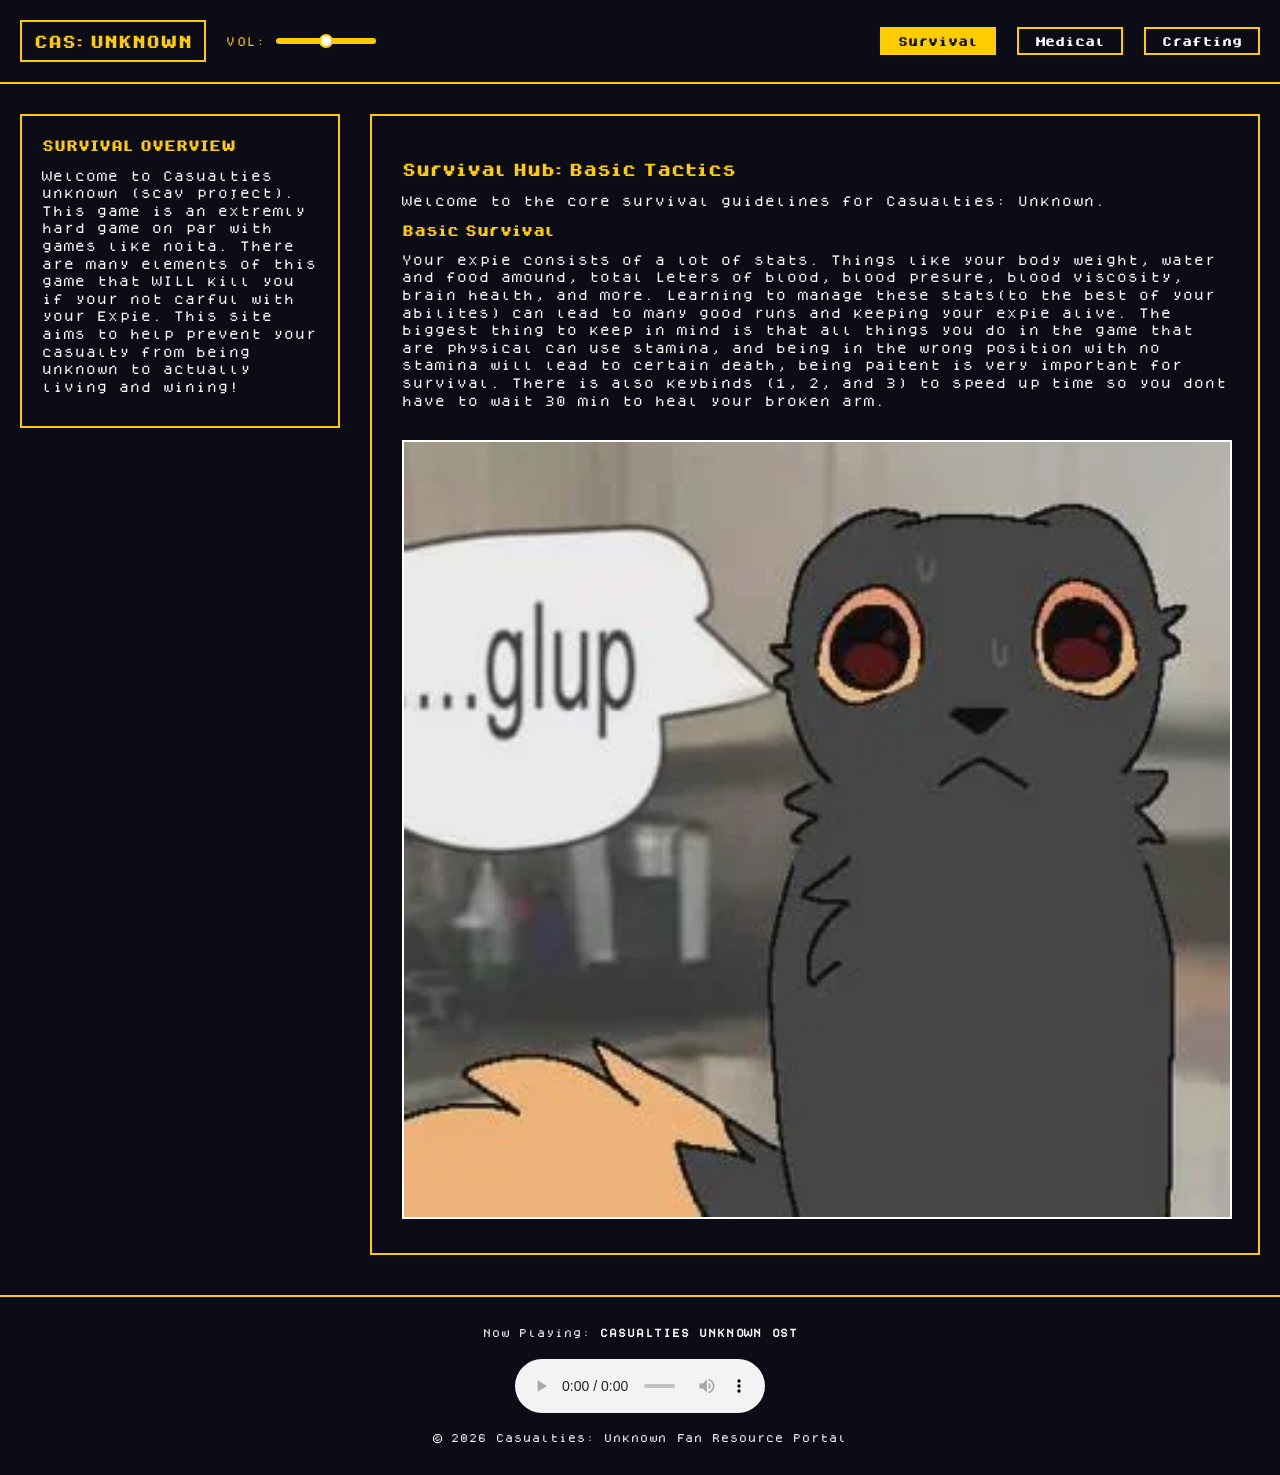
==== index.html @ 2d1eaf35 "Update index.html" ====
<!DOCTYPE html>
<html lang="en">
<head>
    <meta charset="UTF-8">
    <meta name="viewport" content="width=device-width, initial-scale=1.0">
    <meta name="description" content="Survival hub and mechanics overview for Casualties Unknown.">
    <title>Survival Hub - Casualties: Unknown</title>
    <link rel="stylesheet" href="style.css">
    <style>
        .header-left {
            display: flex;
            align-items: center;
            gap: 20px;
        }
        .volume-container {
            display: flex;
            align-items: center;
            gap: 8px;
            font-size: 10px;
            color: #ffcc00;
        }
        .volume-slider {
            -webkit-appearance: none;
            appearance: none;
            width: 100px;
            height: 6px;
            background: #ffcc00;
            border-radius: 3px;
            outline: none;
        }
        .volume-slider::-webkit-slider-thumb {
            -webkit-appearance: none;
            appearance: none;
            width: 14px;
            height: 14px;
            border-radius: 50%;
            background: #ffffff;
            cursor: pointer;
            border: 2px solid #ffcc00;
        }
        .volume-slider::-moz-range-thumb {
            width: 14px;
            height: 14px;
            border-radius: 50%;
            background: #ffffff;
            cursor: pointer;
            border: 2px solid #ffcc00;
        }
    </style>
</head>
<body>

    <header>
        <div class="header-left">
            <div class="logo">CAS: UNKNOWN</div>
            <div class="volume-container">
                <label for="vol-slider">VOL:</label>
                <input type="range" id="vol-slider" class="volume-slider" min="0" max="1" step="0.05" value="0.5" oninput="document.getElementById('bg-audio').volume = this.value;">
            </div>
        </div>

        <div class="nav-buttons">
            <a href="index.html" class="active">Survival</a>
            <a href="medical.html">Medical</a>
            <a href="crafting.html">Crafting</a>
        </div>
    </header>

    <div class="main-container">
        <aside class="sidebar">
            <h2>SURVIVAL OVERVIEW</h2>
            <p>Welcome to Casualties unknown (scav project). This game is an extremly hard game on par with games like noita. There are many elements of this game that WILL kill you if your not carful with your Expie. This site aims to help prevent your casualty from being unknown to actually living and wining!</p>
        </aside>

        <section class="content-box">
            <h1>Survival Hub: Basic Tactics</h1>
            <p>Welcome to the core survival guidelines for Casualties: Unknown.</p>
            
            <h2>Basic Survival</h2>
            <p>Your expie consists of a lot of stats. Things like your body weight, water and food amound, total Leters of blood, blood presure, blood viscosity, brain health, and more. Learning to manage these stats(to the best of your abilites) can lead to many good runs and keeping your expie alive. The biggest thing to keep in mind is that all things you do in the game that are physical can use stamina, and being in the wrong position with no stamina will lead to certain death, being paitent is very important for survival. There is also keybinds (1, 2, and 3) to speed up time so you dont have to wait 30 min to heal your broken arm.</p>
            
            <img src="glup.png" alt="Expie Glup Reaction" style="width: 100%; height: auto; margin-top: 20px; border: 2px solid #ffffff;">
        </section>
    </div>

    <footer>
        <p>Now Playing: <strong>CASUALTIES UNKNOWN OST</strong></p>
        <audio id="bg-audio" controls loop style="margin-top: 10px; width: 250px;">
            <source src="CASunknownOST.mp3" type="audio/mpeg">
            Your browser does not support the audio element.
        </audio>
        <p style="margin-top: 15px;">&copy; 2026 Casualties: Unknown Fan Resource Portal</p>
    </footer>

</body>
</html>
---- style.css ----
@font-face {
    font-family: 'Dogica';
    src: url('dogica.ttf') format('truetype');
    font-weight: normal;
    font-style: normal;
}

@font-face {
    font-family: 'DogicaBold';
    src: url('dogicabold.ttf') format('truetype');
    font-weight: bold;
    font-style: normal;
}

@font-face {
    font-family: 'DogicaPixel';
    src: url('dogicapixel.ttf') format('truetype');
    font-weight: normal;
    font-style: normal;
}

@font-face {
    font-family: 'DogicaPixelBold';
    src: url('dogicapixelbold.ttf') format('truetype');
    font-weight: bold;
    font-style: normal;
}

/* Global Reset and Theme Colors */
body {
    background-color: #0b0c16; /* Background - Dark Blue / Near Black */
    color: #ffffff;            /* Text - White */
    font-family: 'Dogica', monospace;
    font-size: 11px;
    line-height: 1.6;
    margin: 0;
    padding: 0;
}

/* Header Navigation Styling */
header {
    background-color: #0b0c16;
    border-bottom: 2px solid #ffcc00;
    padding: 20px;
    display: flex;
    justify-content: space-between;
    align-items: center;
}

.logo {
    color: #ffcc00;
    font-family: 'DogicaPixelBold', monospace;
    font-size: 14px;
    font-weight: bold;
    border: 2px solid #ffcc00;
    padding: 8px 12px;
}

.nav-buttons a {
    color: #ffffff;
    background-color: #0b0c16;
    border: 2px solid #ffcc00;
    padding: 8px 16px;
    margin-left: 10px;
    text-decoration: none;
    font-family: 'DogicaBold', monospace;
    font-size: 10px;
}

.nav-buttons a:hover, .nav-buttons a.active {
    background-color: #ffcc00;
    color: #0b0c16;
}

/* Expanded Main Container Layout */
.main-container {
    display: flex;
    max-width: 1400px;
    margin: 30px auto;
    padding: 0 20px;
    gap: 30px;
}

/* Sidebar Styling */
.sidebar {
    flex: 1;
    background-color: #0b0c16;
    border: 2px solid #ffcc00;
    padding: 20px;
    height: fit-content;
}

.sidebar h2 {
    color: #ffcc00;
    font-family: 'DogicaPixelBold', monospace;
    font-size: 12px;
    margin-top: 0;
}

/* Content Box Styling */
.content-box {
    flex: 3;
    background-color: #0b0c16;
    border: 2px solid #ffcc00;
    padding: 30px;
}

.content-box h1 {
    font-family: 'DogicaPixelBold', monospace;
    font-size: 14px;
    color: #ffcc00;
}

.content-box h2 {
    font-family: 'DogicaPixelBold', monospace;
    font-size: 12px;
    color: #ffcc00;
}

/* Footer Styling */
footer {
    text-align: center;
    padding: 20px;
    border-top: 2px solid #ffcc00;
    margin-top: 40px;
    color: #ffffff;
    font-size: 9px;
}
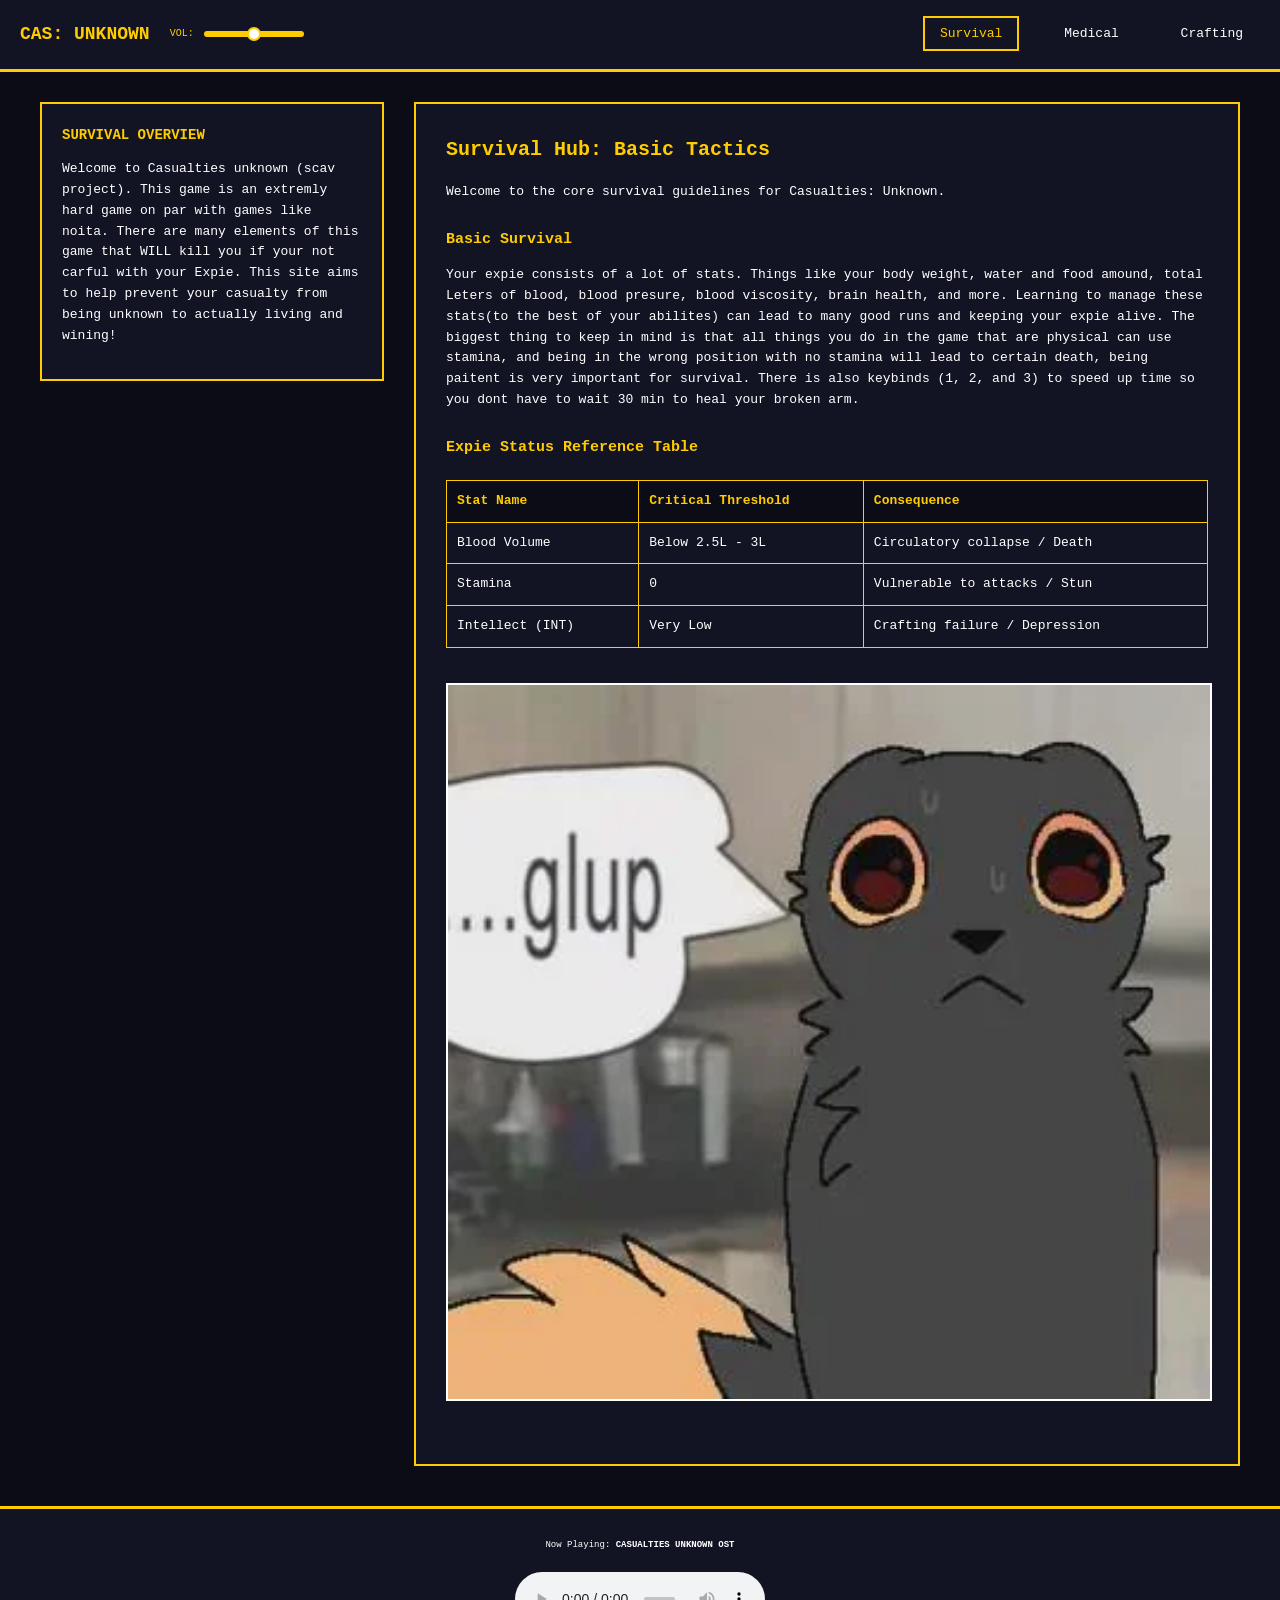
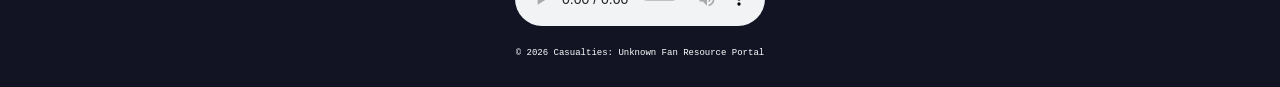
==== commit d12b2e75: "Update index.html" ====
--- a/index.html
+++ b/index.html
@@ -6,47 +6,6 @@
     <meta name="description" content="Survival hub and mechanics overview for Casualties Unknown.">
     <title>Survival Hub - Casualties: Unknown</title>
     <link rel="stylesheet" href="style.css">
-    <style>
-        .header-left {
-            display: flex;
-            align-items: center;
-            gap: 20px;
-        }
-        .volume-container {
-            display: flex;
-            align-items: center;
-            gap: 8px;
-            font-size: 10px;
-            color: #ffcc00;
-        }
-        .volume-slider {
-            -webkit-appearance: none;
-            appearance: none;
-            width: 100px;
-            height: 6px;
-            background: #ffcc00;
-            border-radius: 3px;
-            outline: none;
-        }
-        .volume-slider::-webkit-slider-thumb {
-            -webkit-appearance: none;
-            appearance: none;
-            width: 14px;
-            height: 14px;
-            border-radius: 50%;
-            background: #ffffff;
-            cursor: pointer;
-            border: 2px solid #ffcc00;
-        }
-        .volume-slider::-moz-range-thumb {
-            width: 14px;
-            height: 14px;
-            border-radius: 50%;
-            background: #ffffff;
-            cursor: pointer;
-            border: 2px solid #ffcc00;
-        }
-    </style>
 </head>
 <body>
 
@@ -79,13 +38,41 @@
             <h2>Basic Survival</h2>
             <p>Your expie consists of a lot of stats. Things like your body weight, water and food amound, total Leters of blood, blood presure, blood viscosity, brain health, and more. Learning to manage these stats(to the best of your abilites) can lead to many good runs and keeping your expie alive. The biggest thing to keep in mind is that all things you do in the game that are physical can use stamina, and being in the wrong position with no stamina will lead to certain death, being paitent is very important for survival. There is also keybinds (1, 2, and 3) to speed up time so you dont have to wait 30 min to heal your broken arm.</p>
             
-            <img src="glup.png" alt="Expie Glup Reaction" style="width: 100%; height: auto; margin-top: 20px; border: 2px solid #ffffff;">
+            <h2>Expie Status Reference Table</h2>
+            <table class="data-table">
+                <thead>
+                    <tr>
+                        <th>Stat Name</th>
+                        <th>Critical Threshold</th>
+                        <th>Consequence</th>
+                    </tr>
+                </thead>
+                <tbody>
+                    <tr>
+                        <td>Blood Volume</td>
+                        <td>Below 2.5L - 3L</td>
+                        <td>Circulatory collapse / Death</td>
+                    </tr>
+                    <tr>
+                        <td>Stamina</td>
+                        <td>0</td>
+                        <td>Vulnerable to attacks / Stun</td>
+                    </tr>
+                    <tr>
+                        <td>Intellect (INT)</td>
+                        <td>Very Low</td>
+                        <td>Crafting failure / Depression</td>
+                    </tr>
+                </tbody>
+            </table>
+
+            <img src="glup.png" alt="Expie Glup Reaction">
         </section>
     </div>
 
     <footer>
         <p>Now Playing: <strong>CASUALTIES UNKNOWN OST</strong></p>
-        <audio id="bg-audio" controls loop style="margin-top: 10px; width: 250px;">
+        <audio id="bg-audio" controls loop preload="auto" style="margin-top: 10px; width: 250px;">
             <source src="CASunknownOST.mp3" type="audio/mpeg">
             Your browser does not support the audio element.
         </audio>
--- a/style.css
+++ b/style.css
@@ -1,46 +1,17 @@
-@font-face {
-    font-family: 'Dogica';
-    src: url('dogica.ttf') format('truetype');
-    font-weight: normal;
-    font-style: normal;
-}
-
-@font-face {
-    font-family: 'DogicaBold';
-    src: url('dogicabold.ttf') format('truetype');
-    font-weight: bold;
-    font-style: normal;
-}
-
-@font-face {
-    font-family: 'DogicaPixel';
-    src: url('dogicapixel.ttf') format('truetype');
-    font-weight: normal;
-    font-style: normal;
-}
-
-@font-face {
-    font-family: 'DogicaPixelBold';
-    src: url('dogicapixelbold.ttf') format('truetype');
-    font-weight: bold;
-    font-style: normal;
-}
-
-/* Global Reset and Theme Colors */
+/* Core Styling & Variables */
 body {
-    background-color: #0b0c16; /* Background - Dark Blue / Near Black */
-    color: #ffffff;            /* Text - White */
-    font-family: 'Dogica', monospace;
-    font-size: 11px;
+    background-color: #0b0c16;
+    color: #ffffff;
+    font-family: "Dogica", monospace;
+    font-size: 13px;
     line-height: 1.6;
     margin: 0;
     padding: 0;
 }
 
-/* Header Navigation Styling */
 header {
-    background-color: #0b0c16;
-    border-bottom: 2px solid #ffcc00;
+    background-color: #121424;
+    border-bottom: 3px solid #ffcc00;
     padding: 20px;
     display: flex;
     justify-content: space-between;
@@ -48,43 +19,36 @@
 }
 
 .logo {
+    font-size: 18px;
+    font-weight: bold;
     color: #ffcc00;
-    font-family: 'DogicaPixelBold', monospace;
-    font-size: 14px;
-    font-weight: bold;
-    border: 2px solid #ffcc00;
-    padding: 8px 12px;
 }
 
 .nav-buttons a {
     color: #ffffff;
-    background-color: #0b0c16;
-    border: 2px solid #ffcc00;
-    padding: 8px 16px;
-    margin-left: 10px;
     text-decoration: none;
-    font-family: 'DogicaBold', monospace;
-    font-size: 10px;
+    margin-left: 20px;
+    padding: 8px 15px;
+    border: 2px solid transparent;
+    font-family: "Dogica", monospace;
 }
 
 .nav-buttons a:hover, .nav-buttons a.active {
-    background-color: #ffcc00;
-    color: #0b0c16;
+    border-color: #ffcc00;
+    color: #ffcc00;
 }
 
-/* Expanded Main Container Layout */
 .main-container {
     display: flex;
-    max-width: 1400px;
+    max-width: 1200px;
     margin: 30px auto;
+    gap: 30px;
     padding: 0 20px;
-    gap: 30px;
 }
 
-/* Sidebar Styling */
 .sidebar {
-    flex: 1;
-    background-color: #0b0c16;
+    width: 300px;
+    background-color: #121424;
     border: 2px solid #ffcc00;
     padding: 20px;
     height: fit-content;
@@ -92,37 +56,109 @@
 
 .sidebar h2 {
     color: #ffcc00;
-    font-family: 'DogicaPixelBold', monospace;
-    font-size: 12px;
+    font-size: 14px;
     margin-top: 0;
 }
 
-/* Content Box Styling */
 .content-box {
-    flex: 3;
-    background-color: #0b0c16;
+    flex: 1;
+    background-color: #121424;
     border: 2px solid #ffcc00;
     padding: 30px;
 }
 
 .content-box h1 {
-    font-family: 'DogicaPixelBold', monospace;
-    font-size: 14px;
+    color: #ffcc00;
+    font-size: 20px;
+    margin-top: 0;
+}
+
+.content-box h2 {
+    color: #ffcc00;
+    font-size: 15px;
+    margin-top: 25px;
+}
+
+footer {
+    text-align: center;
+    padding: 20px;
+    border-top: 3px solid #ffcc00;
+    margin-top: 40px;
+    color: #ffffff;
+    font-size: 9px;
+    background-color: #121424;
+}
+
+/* Header Left & Volume Controls */
+.header-left {
+    display: flex;
+    align-items: center;
+    gap: 20px;
+}
+
+.volume-container {
+    display: flex;
+    align-items: center;
+    gap: 8px;
+    font-size: 10px;
     color: #ffcc00;
 }
 
-.content-box h2 {
-    font-family: 'DogicaPixelBold', monospace;
-    font-size: 12px;
+.volume-slider {
+    -webkit-appearance: none;
+    appearance: none;
+    width: 100px;
+    height: 6px;
+    background: #ffcc00;
+    border-radius: 3px;
+    outline: none;
+}
+
+.volume-slider::-webkit-slider-thumb {
+    -webkit-appearance: none;
+    appearance: none;
+    width: 14px;
+    height: 14px;
+    border-radius: 50%;
+    background: #ffffff;
+    cursor: pointer;
+    border: 2px solid #ffcc00;
+}
+
+.volume-slider::-moz-range-thumb {
+    width: 14px;
+    height: 14px;
+    border-radius: 50%;
+    background: #ffffff;
+    cursor: pointer;
+    border: 2px solid #ffcc00;
+}
+
+/* Externalized Image Styling */
+.content-box img {
+    width: 100%;
+    height: auto;
+    margin-top: 15px;
+    margin-bottom: 25px;
+    border: 2px solid #ffffff;
+}
+
+/* Externalized Table Styling */
+.data-table {
+    width: 100%;
+    border-collapse: collapse;
+    margin-top: 20px;
+    margin-bottom: 20px;
+    color: #ffffff;
+}
+
+.data-table th, .data-table td {
+    border: 1px solid #ffcc00;
+    padding: 10px;
+    text-align: left;
+}
+
+.data-table th {
+    background-color: #0b0c16;
     color: #ffcc00;
 }
-
-/* Footer Styling */
-footer {
-    text-align: center;
-    padding: 20px;
-    border-top: 2px solid #ffcc00;
-    margin-top: 40px;
-    color: #ffffff;
-    font-size: 9px;
-}
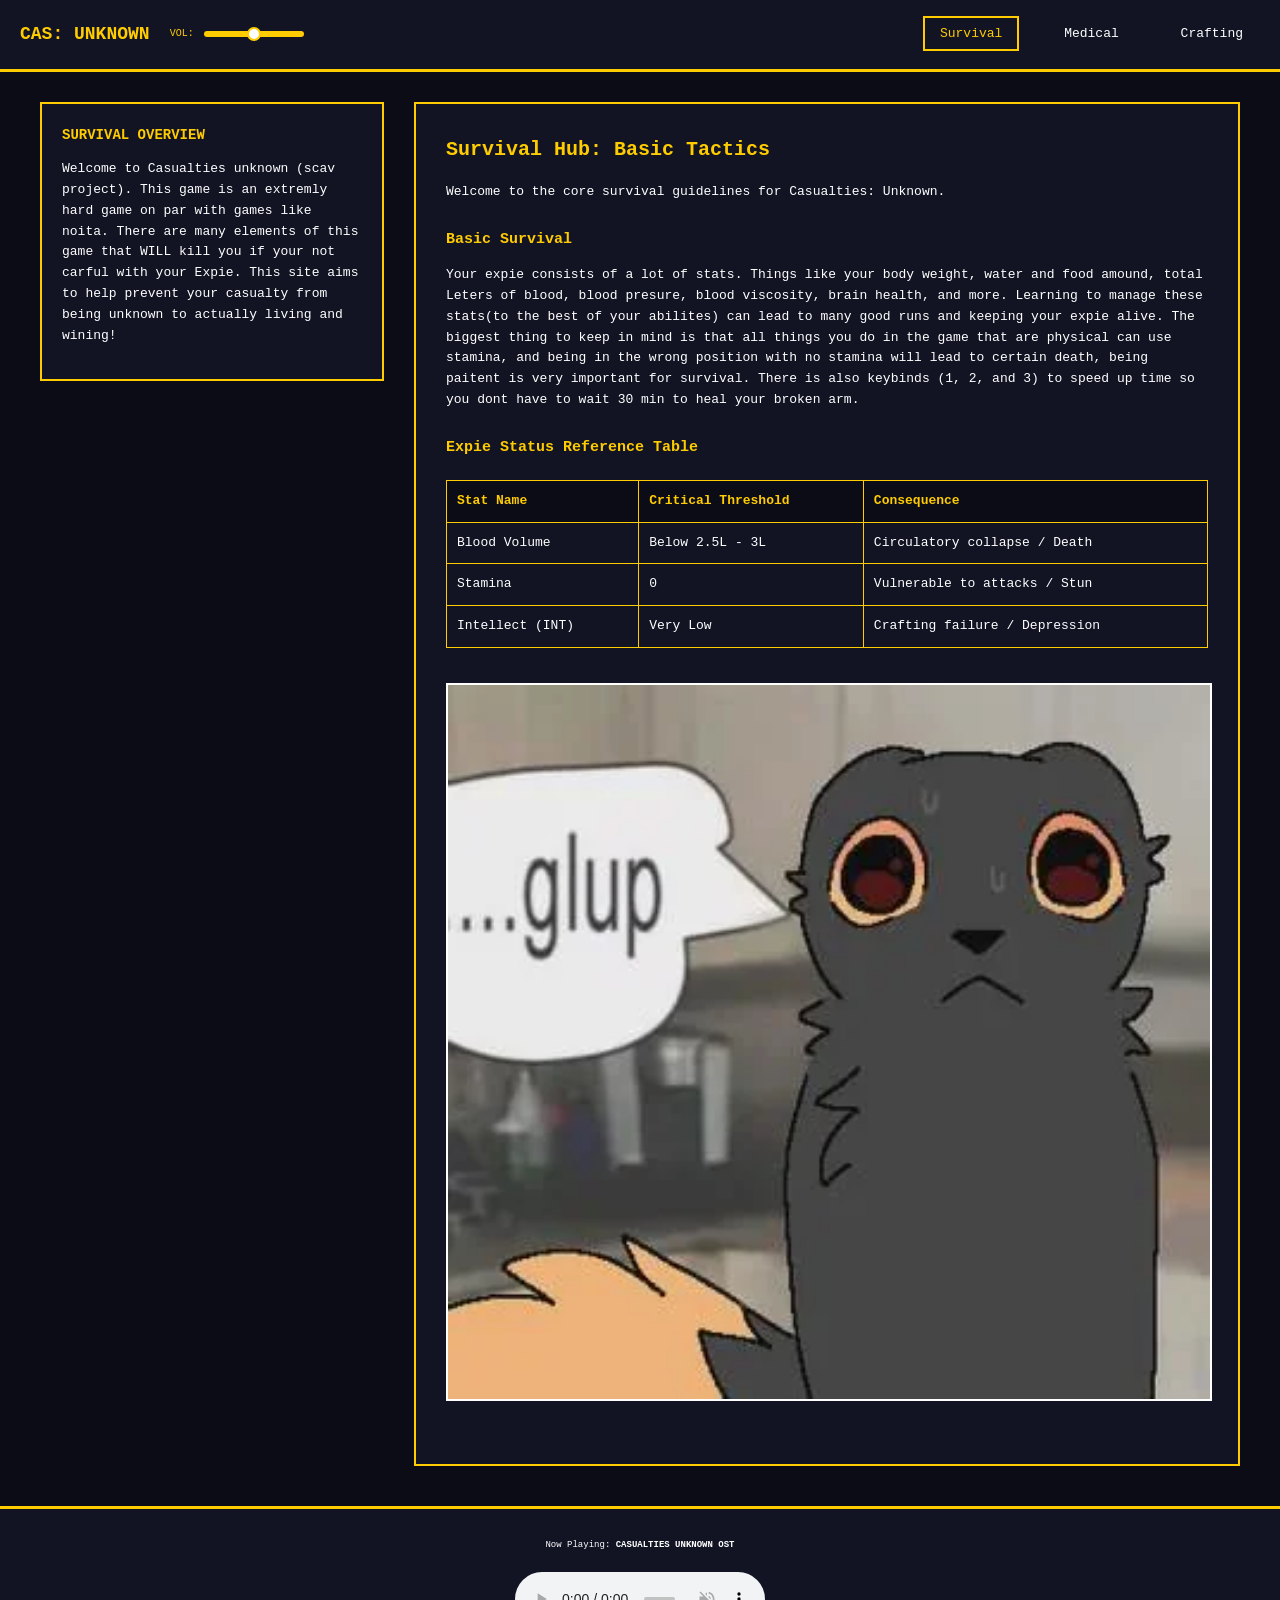
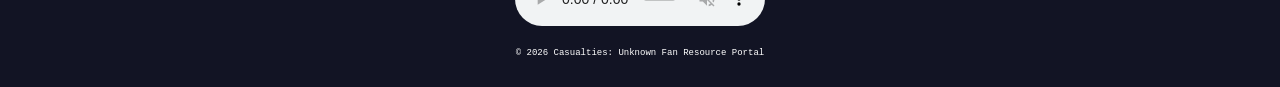
==== commit ce6c687c: "Update index.html" ====
--- a/index.html
+++ b/index.html
@@ -72,12 +72,24 @@
 
     <footer>
         <p>Now Playing: <strong>CASUALTIES UNKNOWN OST</strong></p>
-        <audio id="bg-audio" controls loop preload="auto" style="margin-top: 10px; width: 250px;">
+        <audio id="bg-audio" controls loop autoplay muted preload="auto" style="margin-top: 10px; width: 250px;">
             <source src="CASunknownOST.mp3" type="audio/mpeg">
             Your browser does not support the audio element.
         </audio>
         <p style="margin-top: 15px;">&copy; 2026 Casualties: Unknown Fan Resource Portal</p>
     </footer>
 
+    <script>
+        document.addEventListener('click', function() {
+            var audio = document.getElementById('bg-audio');
+            if (audio.muted) {
+                audio.muted = false;
+                audio.play().catch(function(error) {
+                    console.log("Playback error:", error);
+                });
+            }
+        }, { once: true });
+    </script>
+
 </body>
 </html>
--- a/style.css
+++ b/style.css
@@ -1,8 +1,11 @@
-/* Core Styling & Variables */
+/* Global Font & Reset */
+* {
+    font-family: "dogica", monospace !important;
+}
+
 body {
     background-color: #0b0c16;
     color: #ffffff;
-    font-family: "Dogica", monospace;
     font-size: 13px;
     line-height: 1.6;
     margin: 0;
@@ -30,7 +33,6 @@
     margin-left: 20px;
     padding: 8px 15px;
     border: 2px solid transparent;
-    font-family: "Dogica", monospace;
 }
 
 .nav-buttons a:hover, .nav-buttons a.active {
